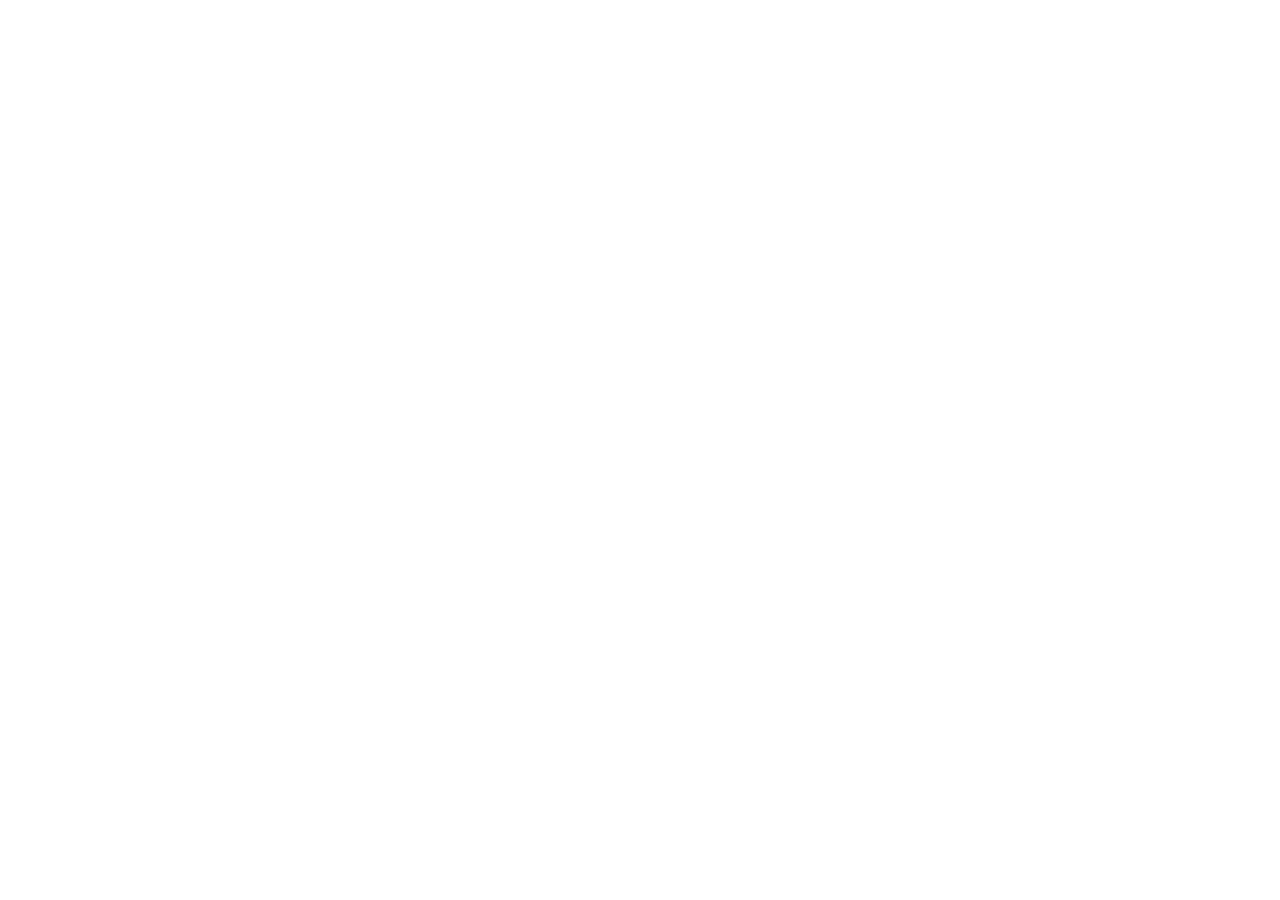
==== index.html @ 64764ee2 "Add initial project files including HTML, CSS, JS, and PHP components" ====
<!DOCTYPE html>
<html lang="en">
<head>
    <meta charset="UTF-8">
    <meta name="viewport" content="width=device-width, initial-scale=1.0">
    <title>NSBM Event Hub</title>
</head>
<body>
    
</body>
</html>
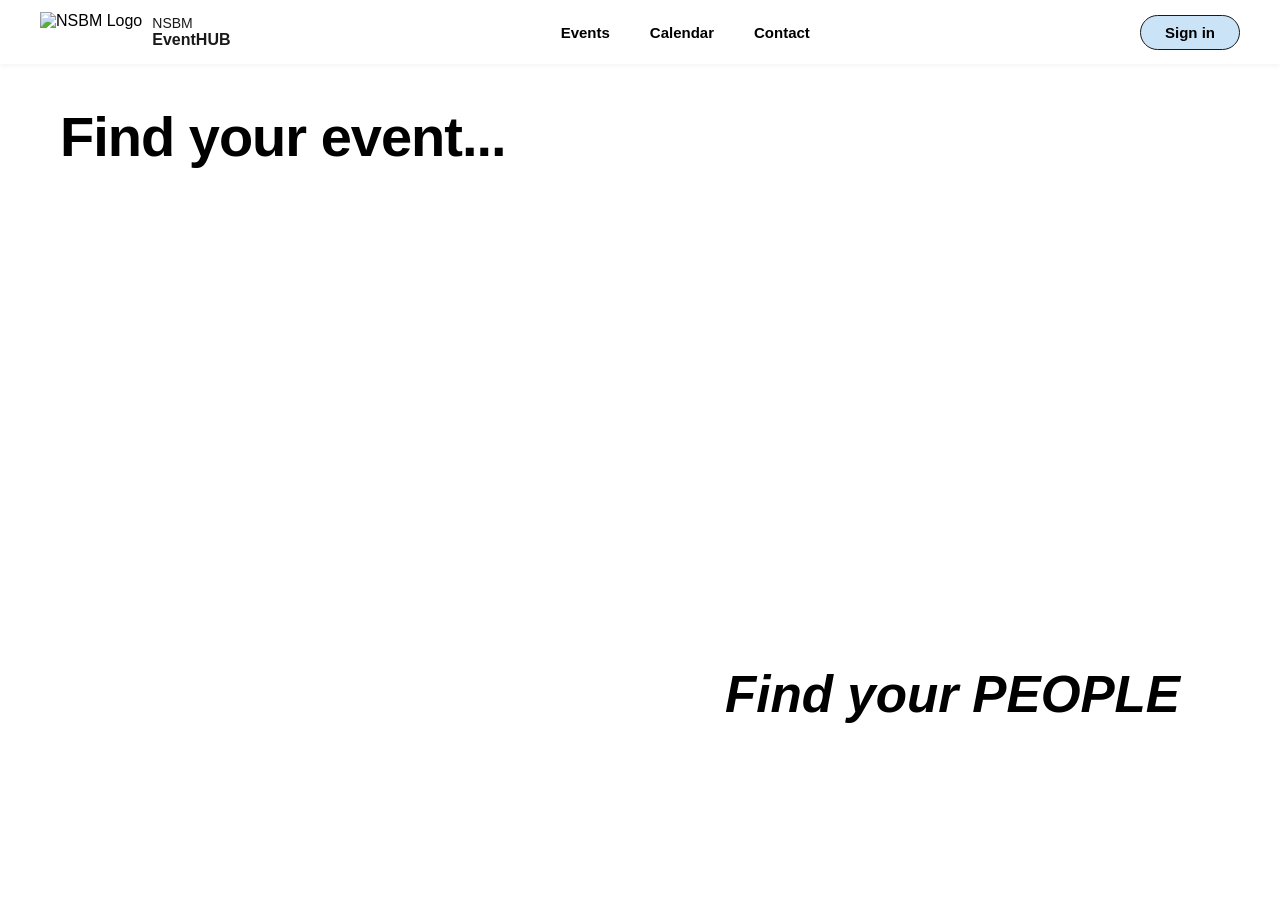
==== commit e22b497f: "first commit" ====
--- a/index.html
+++ b/index.html
@@ -4,8 +4,35 @@
     <meta charset="UTF-8">
     <meta name="viewport" content="width=device-width, initial-scale=1.0">
     <title>NSBM Event Hub</title>
+    <link rel = "stylesheet" href = "style.css">
 </head>
 <body>
-    
+    <header class="navbar">
+      <div class="logo-container">
+        <img src="logo.png" alt="NSBM Logo" class="logo-img" />
+        <div class="logo-text">
+          <span>NSBM</span>
+          <span class="brand-title">EventHUB</span>
+        </div>
+      </div>
+
+      <nav class="nav-links">
+        <a href="#events">Events</a>
+        <a href="#calendar">Calendar</a>
+        <a href="#contact">Contact</a>
+      </nav>
+
+      <div class="nav-actions">
+        <button class="btn-signin">Sign in</button>
+      </div>
+    </header>
+
+    <section class="hero">
+      <h1 class="hero-heading">Find your event...</h1>
+
+      <p class="hero-subheading">Find your <span>PEOPLE</span></p>
+    </section>
+  </body>
+</html>
 </body>
 </html>
--- a/style.css
+++ b/style.css
@@ -0,0 +1,154 @@
+* {
+  box-sizing: border-box;
+  margin: 0;
+  padding: 0;
+  font-family: Arial, Helvetica, sans-serif;
+}
+
+/* Header Navbar Container */
+.navbar {
+  display: flex;
+  justify-content: space-between;
+  align-items: center;
+  padding: 12px 40px;
+  background-color: #ffffff;
+  box-shadow: 0 2px 4px rgba(0, 0, 0, 0.05);
+  width: 100%;
+}
+
+/* Left Section: Logo & Text */
+.logo-container {
+  display: flex;
+  align-items: center;
+  gap: 10px;
+}
+
+.logo-img {
+  height: 40px;
+  width: auto;
+}
+
+.logo-text {
+  display: flex;
+  flex-direction: column;
+  font-size: 14px;
+  line-height: 1.1;
+  color: #1a1a1a;
+}
+
+.logo-text .brand-title {
+  font-weight: bold;
+  font-size: 16px;
+}
+
+/* Center Section: Links */
+.nav-links {
+  display: flex;
+  gap: 40px;
+}
+
+.nav-links a {
+  text-decoration: none;
+  color: #000000;
+  font-weight: 700;
+  font-size: 15px;
+  transition: color 0.2s ease;
+}
+
+.nav-links a:hover {
+  color: #0066cc;
+}
+
+/* Right Section: Sign In Button */
+.btn-signin {
+  background-color: #cbe3f7;
+  color: #000000;
+  border: 1px solid #1a1a1a;
+  padding: 8px 24px;
+  font-size: 15px;
+  font-weight: 700;
+  border-radius: 20px;
+  cursor: pointer;
+  transition:
+    background-color 0.2s ease,
+    transform 0.1s ease;
+}
+
+.btn-signin:hover {
+  background-color: #b5d7f5;
+}
+
+.btn-signin:active {
+  transform: scale(0.98);
+}
+
+.hero {
+  position: relative;
+  width: 100%;
+  height: 80vh; /* Adjust height as needed */
+  min-height: 450px;
+  background-image: url("heroimg.jpg"); /* Replace with your image file path */
+  background-size: cover;
+  background-position: center;
+  background-repeat: no-repeat;
+  display: flex;
+  flex-direction: column;
+  justify-content: space-between;
+  padding: 40px 60px;
+}
+
+/* Optional dark overlay if you need text to pop more over bright background areas */
+.hero::before {
+  content: "";
+  position: absolute;
+  top: 0;
+  left: 0;
+  width: 100%;
+  height: 100%;
+  background: rgba(255, 255, 255, 0.1); /* Slight white tint to match design */
+  z-index: 1;
+}
+
+/* Top Left Text */
+.hero-heading {
+  position: relative;
+  z-index: 2;
+  font-size: 3.5rem;
+  font-weight: 800;
+  color: #000000;
+  letter-spacing: -1px;
+}
+
+/* Bottom Right Text */
+.hero-subheading {
+  position: relative;
+  z-index: 2;
+  align-self: flex-end;
+  font-size: 3.2rem;
+  font-weight: 700;
+  font-style: italic;
+  color: #000000;
+  margin-bottom: 20px;
+  margin-right: 40px;
+}
+
+.hero-subheading span {
+  font-weight: 900;
+}
+
+/* Responsive Scaling for Mobile Screens */
+@media (max-width: 768px) {
+  .hero {
+    height: 60vh;
+    padding: 20px;
+  }
+
+  .hero-heading {
+    font-size: 2.2rem;
+  }
+
+  .hero-subheading {
+    font-size: 2rem;
+    margin-right: 0;
+  }
+}
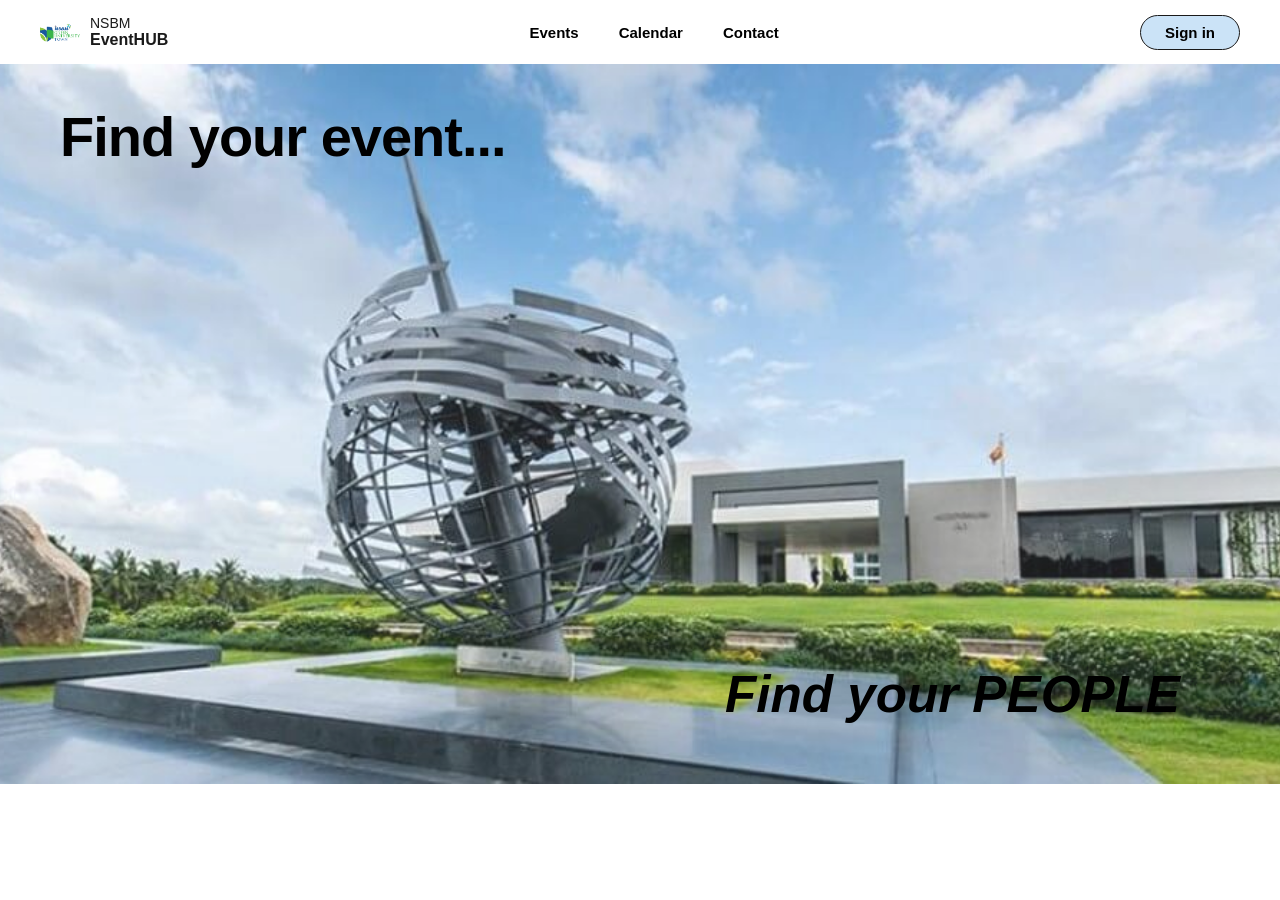
==== commit 036eeadb: "added image folder" ====
--- a/index.html
+++ b/index.html
@@ -9,7 +9,7 @@
 <body>
     <header class="navbar">
       <div class="logo-container">
-        <img src="logo.png" alt="NSBM Logo" class="logo-img" />
+        <img src="images/logo.png" alt="NSBM Logo" class="logo-img" />
         <div class="logo-text">
           <span>NSBM</span>
           <span class="brand-title">EventHUB</span>
--- a/style.css
+++ b/style.css
@@ -87,7 +87,7 @@
   width: 100%;
   height: 80vh; /* Adjust height as needed */
   min-height: 450px;
-  background-image: url("heroimg.jpg"); /* Replace with your image file path */
+  background-image: url("images/heroimg.jpg"); /* Replace with your image file path */
   background-size: cover;
   background-position: center;
   background-repeat: no-repeat;
